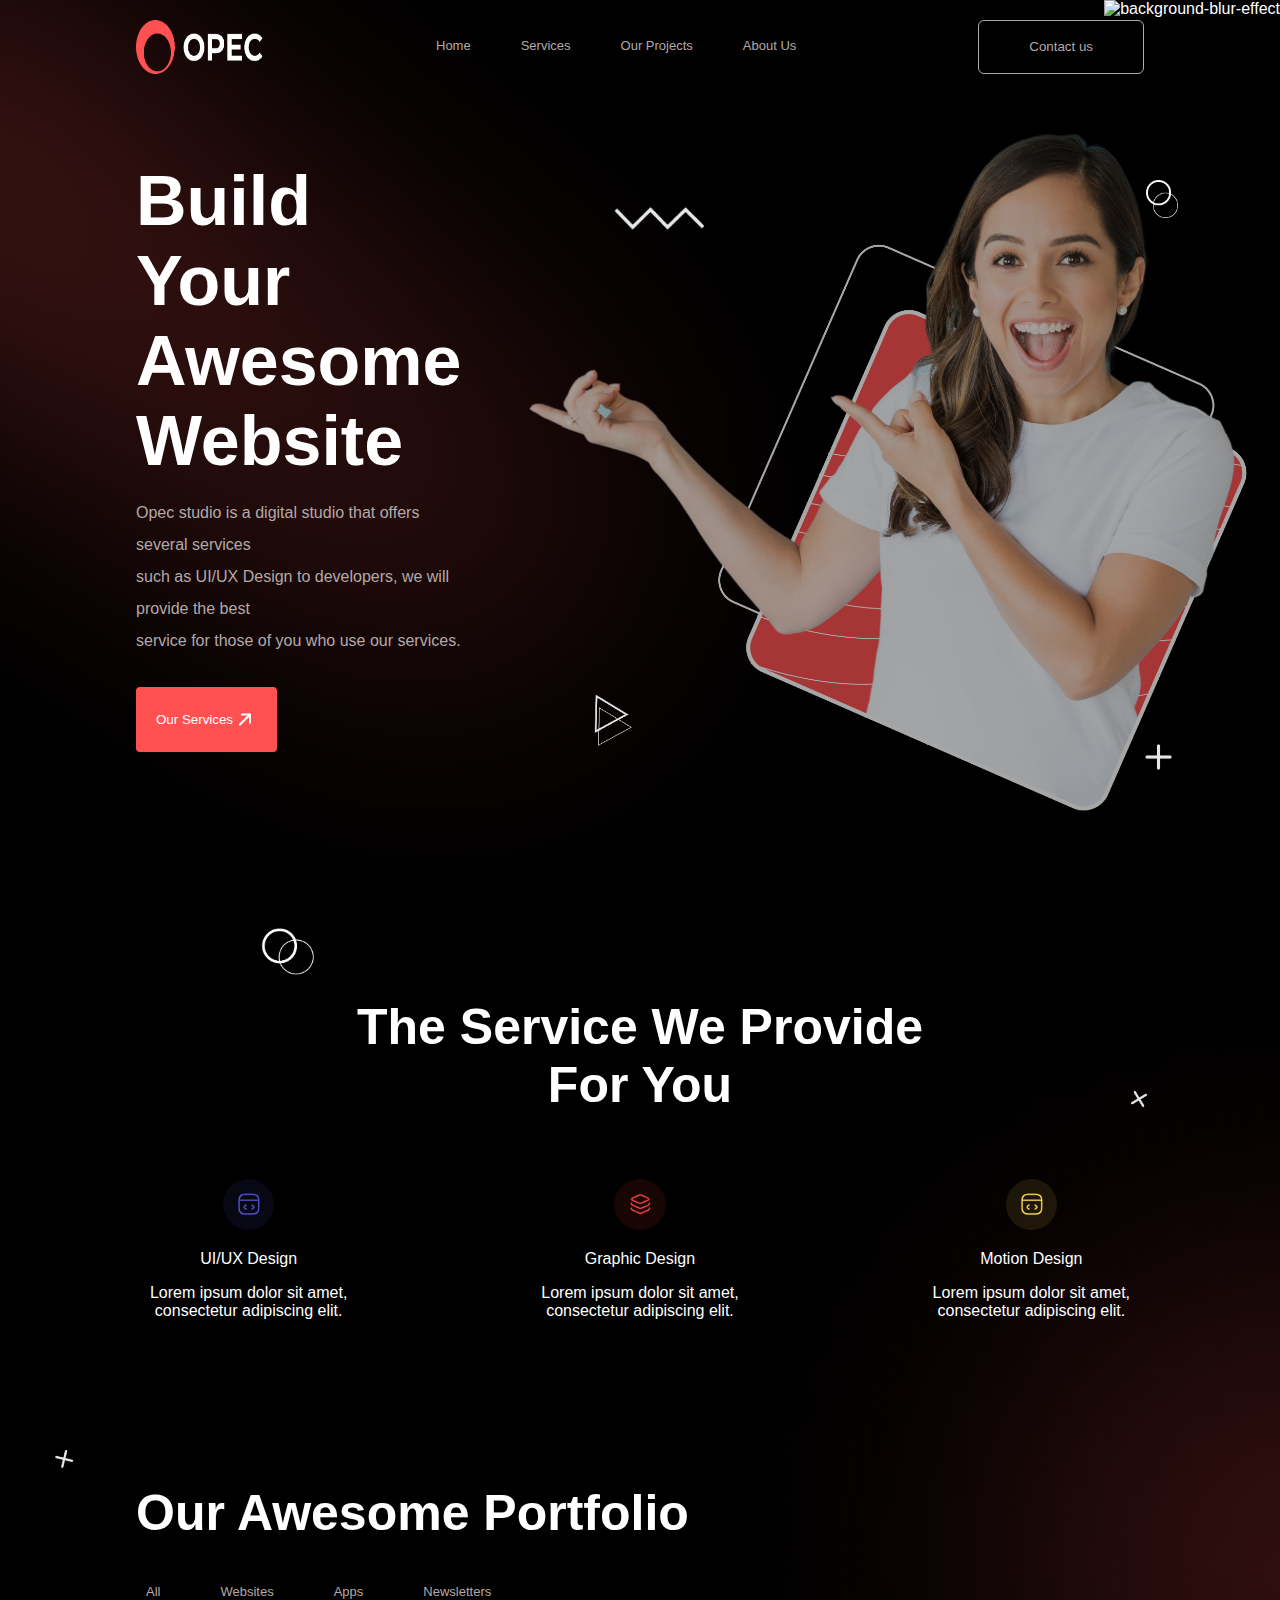
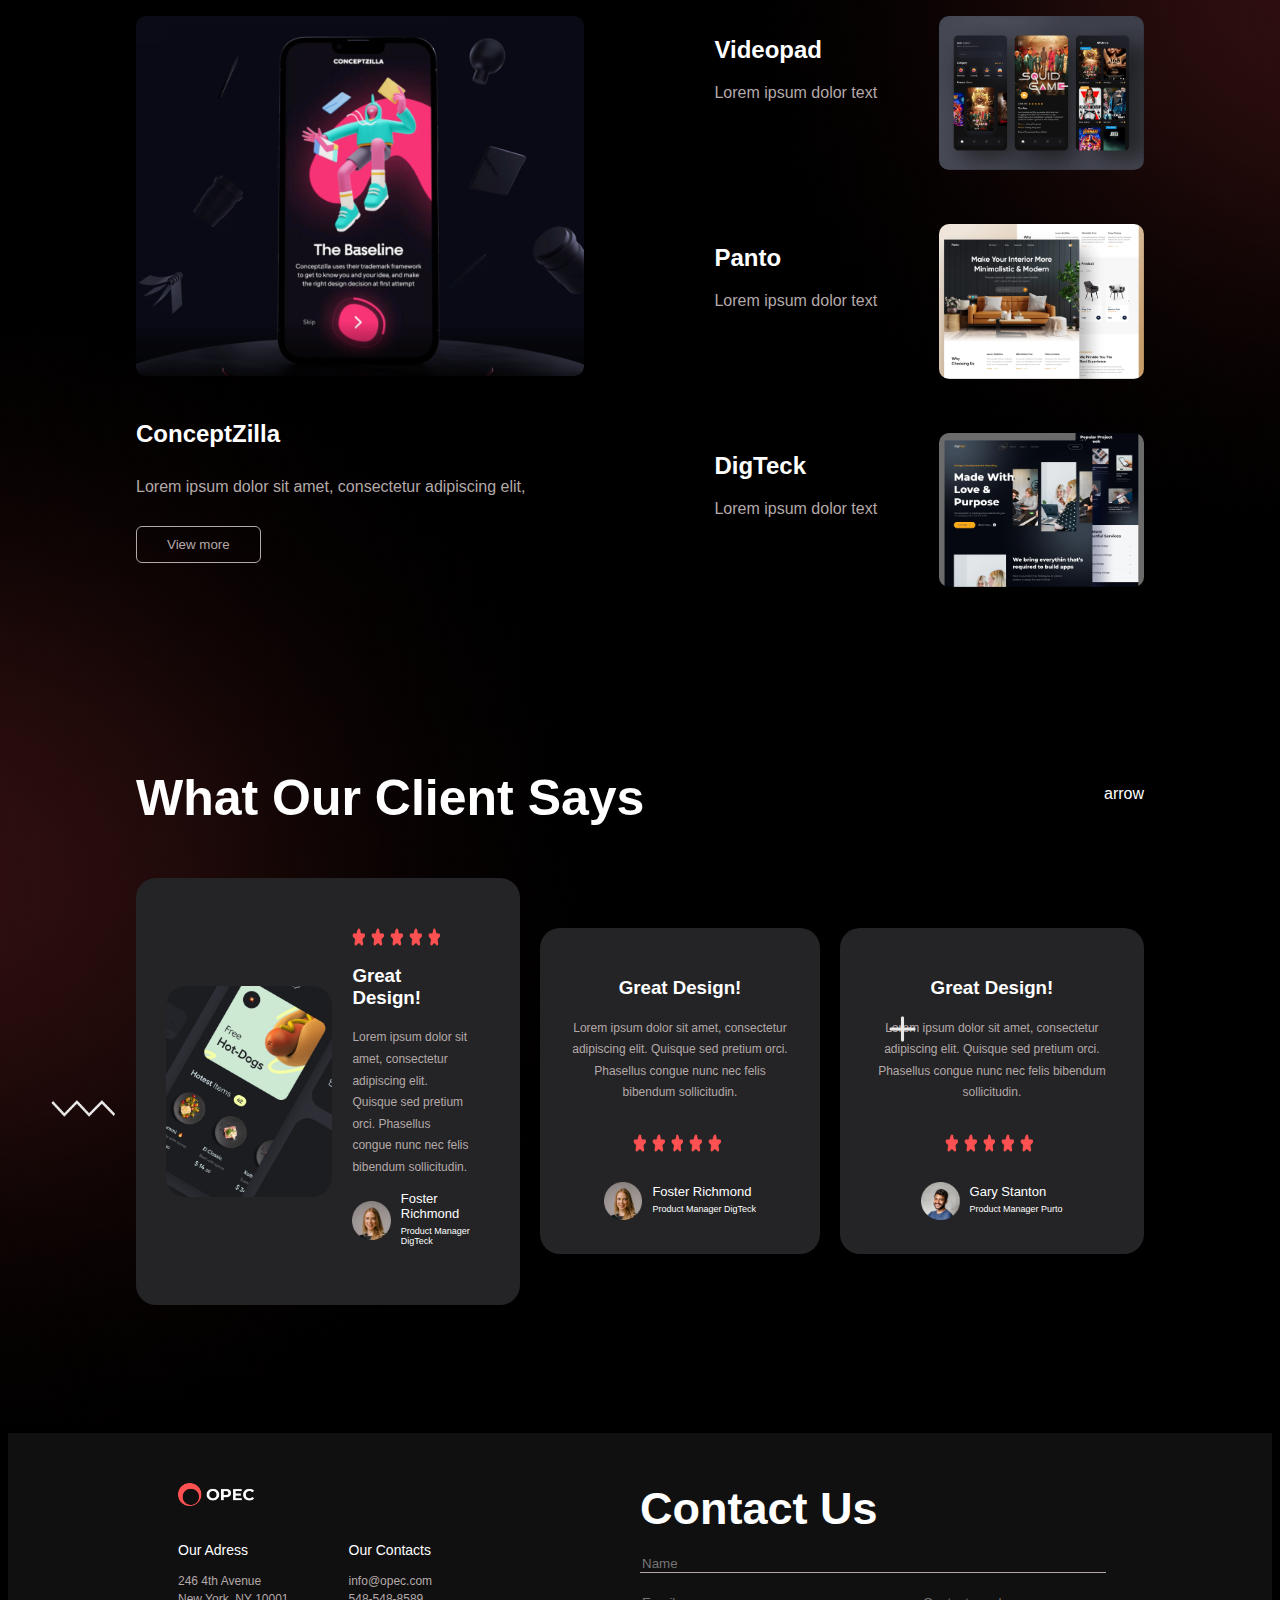
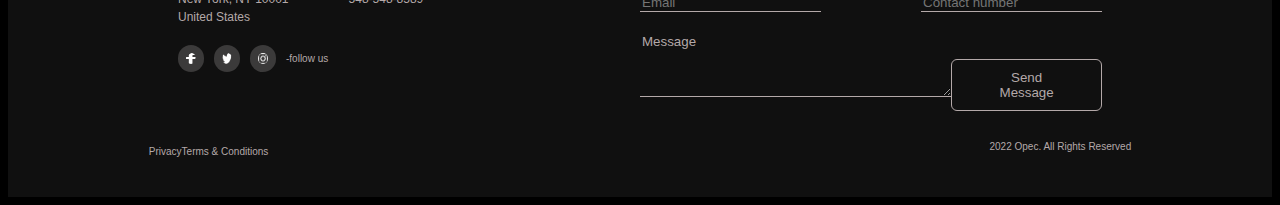
==== index.html @ 64df0c80 "Initial Commit" ====
<!DOCTYPE html>
<html lang="en">
  <head>
    <meta charset="UTF-8" />
    <meta name="viewport" content="width=device-width, initial-scale=1.0" />
    <title>Document</title>
    <link rel="stylesheet" href="./style.css" />
  </head>
  <body>
    <!-- nav-container -->
    <div
      style="
        display: flex;
        justify-content: space-between;
        margin: 20px 10vw 0px;
      "
    >
      <img class="nav-logo" src="./Assets/Logo (1).png" alt="company_logo" />
      <div>
        <nav>
          <ul class="nav-list-container">
            <li style="list-style: none">
              <a class="nav-item" href="">Home</a>
            </li>
            <li style="list-style: none">
              <a class="nav-item" href="">Services</a>
            </li>
            <li style="list-style: none">
              <a class="nav-item" href="">Our Projects</a>
            </li>
            <li style="list-style: none">
              <a class="nav-item" href="">About Us</a>
            </li>
          </ul>
        </nav>
      </div>
      <button class="contact-button">Contact us</button>
    </div>

    <!-- Section_1 -->
    <div
      style="
        display: flex;
        align-items: center;
        justify-content: space-between;
        margin: 20px 10vw 10vw;
      "
    >
      <div>
        <h1 class="section-1-head">
          Build Your <br />Awesome <br />
          Website
        </h1>
        <p
          style="
            line-height: 2;
            color: #b4a9a9;
            background-color: transparent;
            margin-bottom: 30px;
          "
        >
          Opec studio is a digital studio that offers several services
          <br />such as UI/UX Design to developers, we will provide the best
          <br />service for those of you who use our services.
        </p>
        <button
          style="
            background-color: #ff5151;
            border: none;
            padding: 20px;
            border-radius: 4px;
            display: flex;
            justify-content: center;
            align-items: center;
          "
        >
          Our Services
          <img src="./Assets/arrow-right-up.png" alt="button_arrow" />
        </button>
      </div>

      <!-- added width 100% remove later if required -->
      <!-- background images and other small floating elements -->
      <img
        style="position: absolute; z-index: -1; top: 0; left: 0; width: 70%"
        src="./Assets/BG effetc 1.svg"
        alt="background-blur-effect"
      />
      <img
        style="position: absolute; z-index: -2; top: 0; right: 0; height: 150vh"
        src="./Assets/BG effect 2.png"
        alt="background-blur-effect"
      />
      <img
        class="back-Elements element-1"
        src="./Assets/Bg graphics 1.png"
        alt="background-element"
      />
      <img
        class="back-Elements element-2"
        src="./Assets/Bg graphics 2.png"
        alt="background-element"
      />
      <img
        class="back-Elements element-3"
        src="./Assets/Bg graphics 3.png"
        alt="background-element"
      />
      <img
        class="back-Elements element-4"
        src="./Assets/Bg graphics 4.png"
        alt="background-element"
      />
      <img
        class="back-Elements element-5"
        src="./Assets/Bg graphics 5.png"
        alt="background-element"
      />
      <img
        class="back-Elements element-6"
        src="./Assets/Bg graphics 6.png"
        alt="background-element"
      />
      <img
        class="back-Elements element-7"
        src="./Assets/Bg graphics 6.png"
        alt="background-element"
      />
      <div>
        <img
          class="girl-image"
          src="./Assets/Girl image.png"
          alt="girl_image"
        />
      </div>
    </div>

    <!-- section-2 -->
    <div style="margin-top: 20vh">
      <div style="text-align: center">
        <h1 class="section-2-head">
          The Service We Provide <br />
          For You
        </h1>
      </div>
      <div style="margin: 5vh; display: flex; justify-content: space-around">
        <div style="text-align: center; padding: 20px" class="sec-container">
          <img
            class="design-icons"
            src="./Assets/Icon 1.png"
            alt="design-icon"
          />
          <p>UI/UX Design</p>
          <p>
            Lorem ipsum dolor sit amet, <br />
            consectetur adipiscing elit.
          </p>
        </div>
        <div style="text-align: center; padding: 20px" class="sec-container">
          <img
            src="./Assets/Icon 2.png"
            alt="design-icon"
            class="design-icons"
          />
          <p>Graphic Design</p>
          <p>
            Lorem ipsum dolor sit amet, <br />
            consectetur adipiscing elit.
          </p>
        </div>
        <div style="text-align: center; padding: 20px" class="sec-container">
          <img
            src="./Assets/Icon 3.png"
            alt="design-icon"
            class="design-icons"
          />
          <p>Motion Design</p>
          <p>
            Lorem ipsum dolor sit amet, <br />
            consectetur adipiscing elit.
          </p>
        </div>
      </div>
    </div>

    <!-- section-3 -->
    <!-- nav section -->
    <div style="margin: 10vw">
      <img
        style="position: absolute; z-index: -1; top: 100%; right: 0; width: 50%"
        src="./Assets/BG effect 3.png"
        alt="background_blur_effect"
      />
      <div style="text-align: left; position: relative">
        <h1 class="section-2-head">Our Awesome Portfolio</h1>
        <div>
          <nav>
            <ul class="sec-3-nav-container">
              <li style="list-style: none">
                <a class="sec-3-nav-item" href="#">All</a>
              </li>
              <li style="list-style: none">
                <a class="sec-3-nav-item" href="#">Websites</a>
              </li>
              <li style="list-style: none">
                <a class="sec-3-nav-item" href="#">Apps</a>
              </li>
              <li style="list-style: none">
                <a class="sec-3-nav-item" href="#">Newsletters</a>
              </li>
            </ul>
          </nav>
        </div>
      </div>

      <!-- scroll section -->
      <div class="scroll-container">
        <div class="content-main">
          <img
            class="main-image"
            src="./Assets/Portfolio image 1.png"
            alt="Portfolio_image"
          />
          <!-- <div class="main-content"> -->
          <h2 style="margin-top: 40px">ConceptZilla</h2>
          <p style="color: #b4a9a9; margin: 30px 0px">
            Lorem ipsum dolor sit amet, consectetur adipiscing elit,
          </p>
          <button class="viewmore-button">View more</button>
          <!-- </div> -->
        </div>
        <div class="side-content">
          <div class="side-item">
            <div>
              <h2>Videopad</h2>
              <p style="color: #b4a9a9">Lorem ipsum dolor text</p>
            </div>
            <div>
              <img
                class="side-image"
                src="./Assets/Portfolio image 2.png"
                alt="Portfolio_image"
              />
            </div>
          </div>
          <div class="side-item">
            <div>
              <h2>Panto</h2>
              <p style="color: #b4a9a9">Lorem ipsum dolor text</p>
            </div>
            <div>
              <img
                class="side-image"
                src="./Assets/Portfolio image 3.png"
                alt="Portfolio_image"
              />
            </div>
          </div>
          <div class="side-item">
            <div>
              <h2>DigTeck</h2>
              <p style="color: #b4a9a9">Lorem ipsum dolor text</p>
            </div>
            <div>
              <img
                class="side-image"
                src="./Assets/Portfolio image 4.png"
                alt="Portfolio_image"
              />
            </div>
          </div>
        </div>
        <img
          class="back-Elements element-portfolio-1"
          src="./Assets/Bg graphics 4.png"
          alt="background-element"
        />
        <img
          class="back-Elements element-portfolio-2"
          src="./Assets/Bg graphics 1.png"
          alt="background-element"
        />
        <img
          style="
            position: absolute;
            z-index: -1;
            top: 200vh;
            left: -15%;
            width: 70%;
            height: 150vh;
          "
          src="./Assets/BG effect 4.png"
          alt="background-blur-effect"
        />
      </div>
    </div>

    <!-- section-4 -->
    <div style="margin: 10vw">
      <div
        style="
          display: flex;
          justify-content: space-between;
          margin-bottom: 4vw;
        "
      >
        <h1 class="section-2-head">What Our Client Says</h1>
        <div>
          <p>arrow</p>
          <!-- arrow scroll element -->
        </div>
      </div>

      <!-- review-container-1 -->
      <div style="display: flex; justify-content: center; align-items: center">
        <div
          style="display: flex; justify-content: center; align-items: center"
        >
          <div
            style="
              display: flex;
              justify-content: space-evenly;
              background-color: rgb(36 36 38);
              padding: 30px;
              border-radius: 20px;
            "
          >
            <div
              style="
                display: flex;
                align-items: center;
                justify-content: center;
              "
            >
              <img
                style="width: 13vw; border-radius: 20px"
                src="./Assets/Testimonial image.png"
                alt="testimonial image"
              />
            </div>
            <div style="margin: 20px">
              <div style="display: flex; justify-content: flex-start">
                <img
                  class="star-image"
                  src="./Assets/Star.png"
                  alt="rating_star"
                />
                <img
                  class="star-image"
                  src="./Assets/Star.png"
                  alt="rating_star"
                />
                <img
                  class="star-image"
                  src="./Assets/Star.png"
                  alt="rating_star"
                />
                <img
                  class="star-image"
                  src="./Assets/Star.png"
                  alt="rating_star"
                />
                <img
                  class="star-image"
                  src="./Assets/Star.png"
                  alt="rating_star"
                />
              </div>
              <h3>Great Design!</h3>
              <p class="review-text">
                Lorem ipsum dolor sit amet, consectetur adipiscing elit. Quisque
                sed pretium orci. Phasellus congue nunc nec felis bibendum
                sollicitudin.
              </p>
              <div
                style="
                  display: flex;
                  justify-content: center;
                  align-items: center;
                "
              >
                <div>
                  <img
                    class="review-image"
                    src="./Assets/Profile 2.png"
                    alt=""
                  />
                </div>
                <div class="reviewer-detail-container">
                  <p class="reviewer-name">Foster Richmond</p>
                  <p class="reviewer-designation">Product Manager DigTeck</p>
                </div>
              </div>
            </div>
          </div>
        </div>

        <!-- review container-2 -->
        <div
          style="display: flex; justify-content: center; align-items: center"
        >
          <div
            style="
              background-color: rgb(36 36 38);
              padding: 30px;
              border-radius: 20px;
              margin: 0px 20px 0px;
              text-align: center;
            "
          >
            <h3>Great Design!</h3>
            <p class="review-text">
              Lorem ipsum dolor sit amet, consectetur adipiscing elit. Quisque
              sed pretium orci. Phasellus congue nunc nec felis bibendum
              sollicitudin.
            </p>
            <div style="display: flex; justify-content: center; margin: 30px">
              <img
                class="star-image"
                src="./Assets/Star.png"
                alt="rating_star"
              />
              <img
                class="star-image"
                src="./Assets/Star.png"
                alt="rating_star"
              />
              <img
                class="star-image"
                src="./Assets/Star.png"
                alt="rating_star"
              />
              <img
                class="star-image"
                src="./Assets/Star.png"
                alt="rating_star"
              />
              <img
                class="star-image"
                src="./Assets/Star.png"
                alt="rating_star"
              />
            </div>
            <div
              style="
                display: flex;
                justify-content: center;
                align-items: center;
              "
            >
              <div>
                <img class="review-image" src="./Assets/Profile 2.png" alt="" />
              </div>
              <div class="reviewer-detail-container">
                <p class="reviewer-name">Foster Richmond</p>
                <p class="reviewer-designation">Product Manager DigTeck</p>
              </div>
            </div>
          </div>
        </div>

        <!-- review container-3 -->
        <div
          style="display: flex; justify-content: center; align-items: center"
        >
          <div
            style="
              background-color: rgb(36 36 38);
              padding: 30px;
              border-radius: 20px;
              text-align: center;
            "
          >
            <h3>Great Design!</h3>
            <p class="review-text">
              Lorem ipsum dolor sit amet, consectetur adipiscing elit. Quisque
              sed pretium orci. Phasellus congue nunc nec felis bibendum
              sollicitudin.
            </p>
            <div style="display: flex; justify-content: center; margin: 30px">
              <img
                class="star-image"
                src="./Assets/Star.png"
                alt="rating_star"
              />
              <img
                class="star-image"
                src="./Assets/Star.png"
                alt="rating_star"
              />
              <img
                class="star-image"
                src="./Assets/Star.png"
                alt="rating_star"
              />
              <img
                class="star-image"
                src="./Assets/Star.png"
                alt="rating_star"
              />
              <img
                class="star-image"
                src="./Assets/Star.png"
                alt="rating_star"
              />
            </div>
            <div
              style="
                display: flex;
                justify-content: center;
                align-items: center;
              "
            >
              <div>
                <img class="review-image" src="./Assets/Profile 3.png" alt="" />
              </div>
              <div class="reviewer-detail-container">
                <p class="reviewer-name">Gary Stanton</p>
                <p class="reviewer-designation">Product Manager Purto</p>
              </div>
            </div>
          </div>
        </div>
      </div>
    </div>

    <!-- section-5 -->
    <div>
      <div
        style="
          background-color: #101010;
          display: flex;
          justify-content: space-between;
          padding: 50px 170px 30px;
        "
      >
        <div>
          <img
            style="width: 6vw"
            src="./Assets/Logo (1).png"
            alt="company_logo"
          />
          <div
            style="
              display: flex;
              justify-content: space-between;
              margin: 18px 0px 5px;
            "
          >
            <div>
              <p class="footer-head">Our Adress</p>
              <p class="footer-content">
                246 4th Avenue <br />
                New York, NY 10001 <br />
                United States
              </p>
            </div>
            <div style="margin-left: 60px">
              <p class="footer-head">Our Contacts</p>
              <p class="footer-content">
                info@opec.com <br />
                548-548-8589
              </p>
            </div>
          </div>
          <div
            style="
              display: flex;
              justify-content: flex-start;
              align-items: center;
            "
          >
            <img
              class="page-icons"
              style="margin-right: 10px"
              src="./Assets/facebook.png"
              alt="facebook_logo"
            />
            <img
              class="page-icons"
              style="margin-right: 10px"
              src="./Assets/Twitter.png"
              alt="twitter_logo"
            />
            <img
              class="page-icons"
              style="margin-right: 10px"
              src="./Assets/Instagram.png"
              alt="instagram_logo"
            />
            <div>
              <p class="footer-small-text">-follow us</p>
            </div>
          </div>
        </div>
        <div style="width: 50%">
          <h2 style="font-size: 45px; margin: 0">Contact Us</h2>
          <form action="">
            <input
              class="input-items"
              style="width: 100%; margin: 20px 0 0"
              for="Name"
              type="text"
              placeholder="Name"
            />
            <div
              style="
                display: flex;
                justify-content: space-between;
                margin: 20px 0 0;
              "
            >
              <div>
                <input
                  class="input-items"
                  type="text"
                  for="Email"
                  placeholder="Email"
                />
              </div>
              <div>
                <input
                  class="input-items"
                  type="number"
                  for="number"
                  placeholder="Contact number"
                />
              </div>
            </div>
            <div
              style="
                display: flex;
                justify-content: space-between;
                align-items: baseline;
              "
            >
              <div>
                <textarea
                  style="margin: 20px 0 0; width: 24vw"
                  class="input-items"
                  name="Message"
                  rows="4"
                  id=""
                >
Message</textarea
                >
              </div>
              <div><button class="viewmore-button">Send Message</button></div>
            </div>
          </form>
        </div>
      </div>
      <div>
        <footer style="background-color: #101010; padding: 0px 11vw 3vw">
          <div style="display: flex; justify-content: space-between">
            <div style="display: flex; justify-content: space-between">
              <div>
                <a
                  style="text-decoration: none"
                  class="footer-small-text"
                  href="#"
                  >Privacy</a
                >
              </div>
              <div>
                <a
                  style="text-decoration: none"
                  class="footer-small-text"
                  href="#"
                  >Terms & Conditions</a
                >
              </div>
            </div>
            <div class="footer-small-text">2022 Opec. All Rights Reserved</div>
          </div>
        </footer>
      </div>
    </div>

    <script src="./script.js"></script>
  </body>
</html>
---- style.css ----
* {
  color: white;
  font-family: sans-serif;
}
body {
  background-color: black;
}

.nav-logo {
  width: 10vw;
  height: 6vh;
}

.nav-list-container {
  display: flex;
  justify-content: space-evenly;
}

.sec-3-nav-container {
  display: flex;
  justify-content: flex-start;
  padding-left: 0;
  margin-top: 40px;
}

.nav-item {
  text-decoration: none;
  list-style: none;
  color: #b4a9a9;
  font-size: 13px;
  margin-right: 50px;
}

.nav-item:hover {
  color: #ff5151;
}

.sec-3-nav-item {
  text-decoration: none;
  list-style: none;
  color: #b4a9a9;
  font-size: 13px;
  margin-right: 40px;
  padding: 5px 10px 5px;
}

.sec-3-nav-item:hover {
  background-color: #ff5151;
  height: 150px;
  padding: 5px 10px 5px;
  border-radius: 4px;
}

.contact-button {
  background-color: black;
  color: #b4a9a9;
  padding-left: 50px;
  padding-right: 50px;
  padding-top: 0;
  border: 1px solid #b4a9a9;
  border-radius: 6px;
}

.viewmore-button {
  background-color: transparent;
  color: #b4a9a9;
  padding: 10px 30px;
  border: 1px solid #b4a9a9;
  border-radius: 6px;
}

.section-1-head {
  font-size: 70px;
  background-color: transparent;
  margin: 0;
}

.girl-image {
  height: 80vh;
  filter: brightness(65%);
}

.back-Elements {
  position: absolute;
  z-index: 0;
}

.element-1 {
  top: 23vh;
  right: 45%;
  width: 7vw;
}

.element-2 {
  top: 20vh;
  right: 8%;
  width: 2.5vw;
}

.element-3 {
  top: 76vh;
  right: 50%;
  width: 5vw;
}

.element-4 {
  top: 82vh;
  right: 8%;
  width: 3vw;
}

.element-5 {
  top: 102vh;
  left: 20%;
  width: 5vw;
}
.element-6 {
  top: 120vh;
  right: 9.5%;
  width: 3vw;
}

.element-7 {
  top: 160vh;
  left: 3.5%;
  width: 3vw;
  rotate: 45deg;
}

.section-2-head {
  font-size: 50px;
  background-color: transparent;
  margin: 0;
}

.design-icons {
  width: 4vw;
}
.sec-container {
  border: none;
}

.sec-container:hover {
  border: 1px solid #3b3a3a;
  border-radius: 25px;
}

.scroll-container {
  display: grid;
  grid-template-columns: 1.3fr 1fr;
  /* grid-template-columns: 0.5fr 0.8fr; */
  gap: 20px;
  /* padding: 20px; */
}

/* .content-main {
  display: flex;
  padding: 20px;
  border-radius: 10px;
} */

.main-image {
  width: 35vw;
  margin-right: 20px;
  border-radius: 10px;
}

.side-item {
  display: flex;
  justify-content: space-between;
  margin-bottom: 50px;
}

.side-image {
  width: 16vw;
  border-radius: 10px;
}

.element-portfolio-1 {
  top: 290vh;
  right: 28%;
  width: 3vw;
}

.element-portfolio-2 {
  top: 300vh;
  left: 4%;
  width: 5vw;
}

.input-items {
  background-color: #101010;
  color: #b4a9a9;
  border: none;
  border-bottom: 1px solid #b4a9a9;
}

.star-image {
  width: 1vw;
  height: 2vh;
  margin-right: 6px;
}
.review-text {
  color: #b4a9a9;
  font-size: 12px;
  line-height: 1.8;
}

.reviewer-detail-container {
  margin-left: 10px;
  text-align: left;
}
.review-image {
  width: 3vw;
}

.reviewer-name {
  font-size: 13px;
  margin: 0;
}

.reviewer-designation {
  font-size: 9px;
  margin-top: 5px;
}

.page-icons {
  width: 10px;
  height: 1.3vh;
  background-color: #3b3a3a;
  padding: 8px;
  border-radius: 30px;
}

.footer-head {
  font-size: 14px;
}
.footer-content {
  font-size: 12px;
  color: #b4a9a9;
  line-height: 1.5;
}
.footer-small-text {
  font-size: 10px;
  color: #b4a9a9;
}
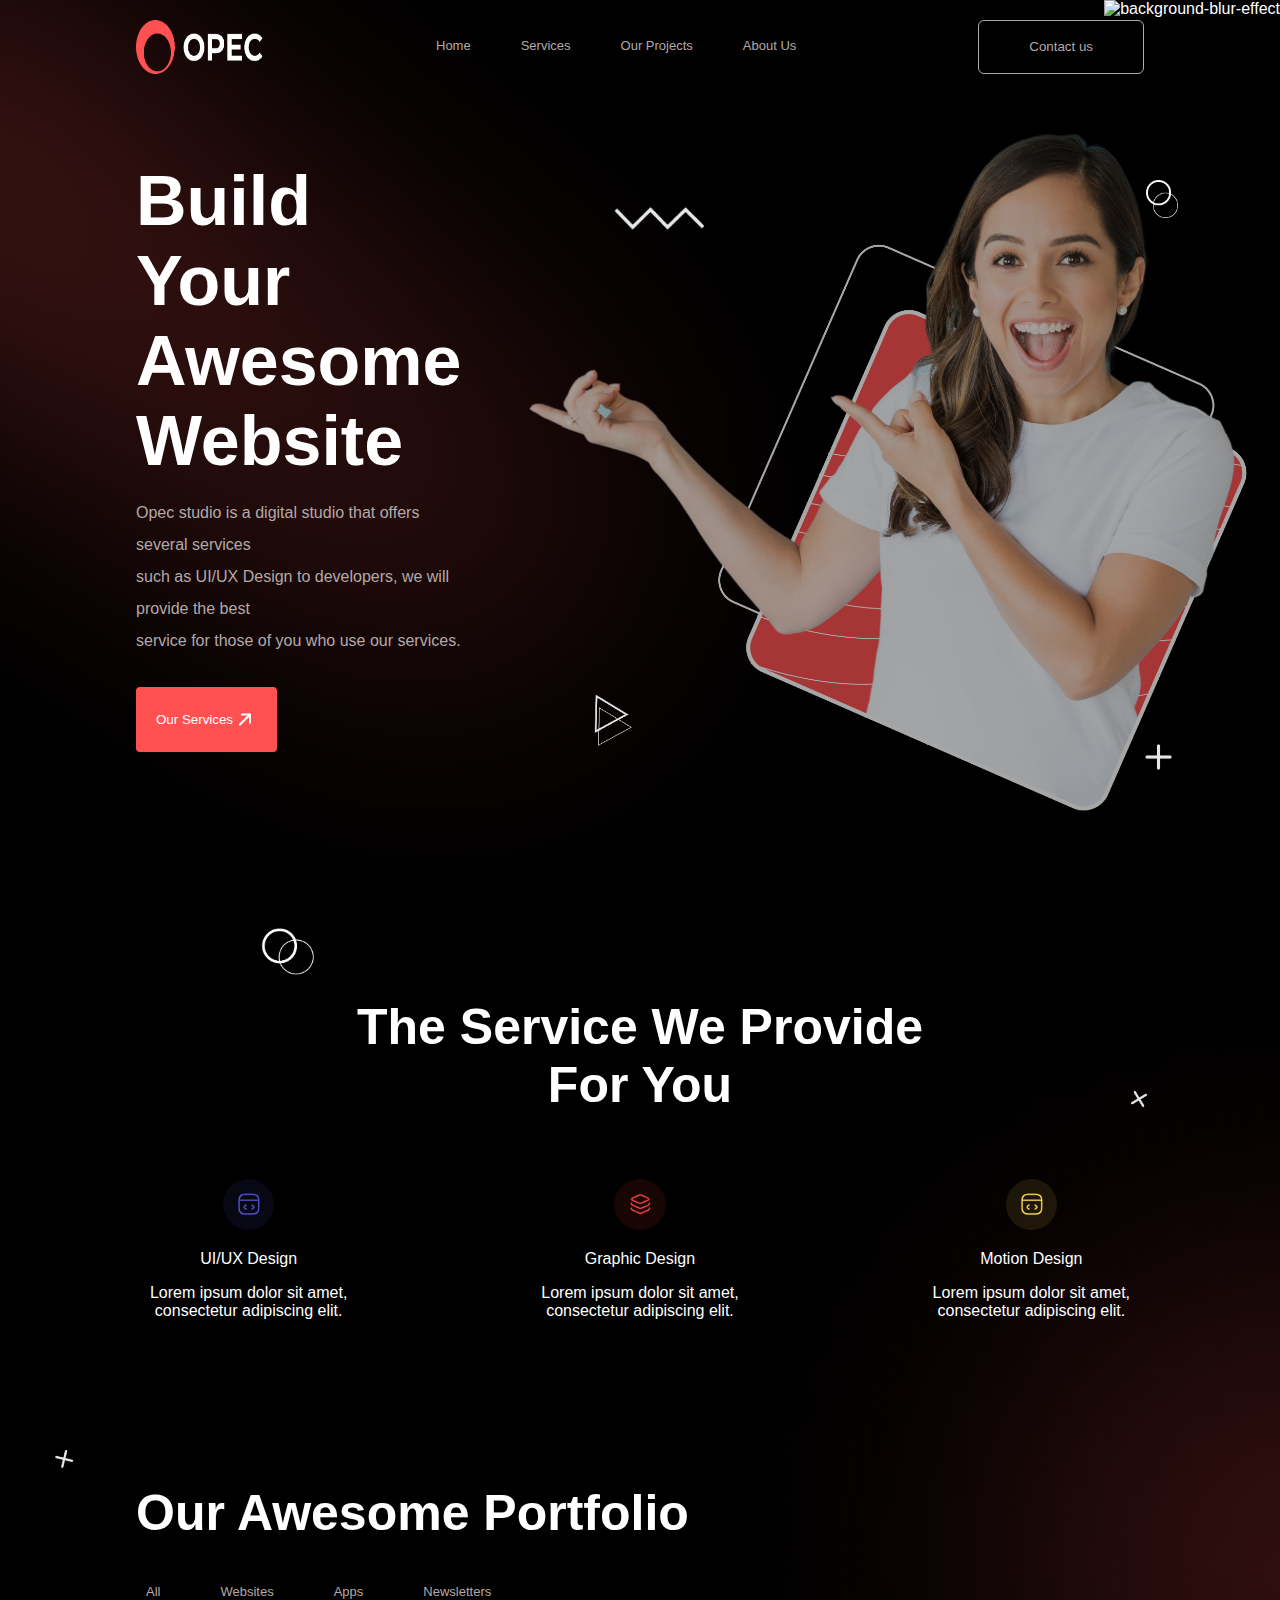
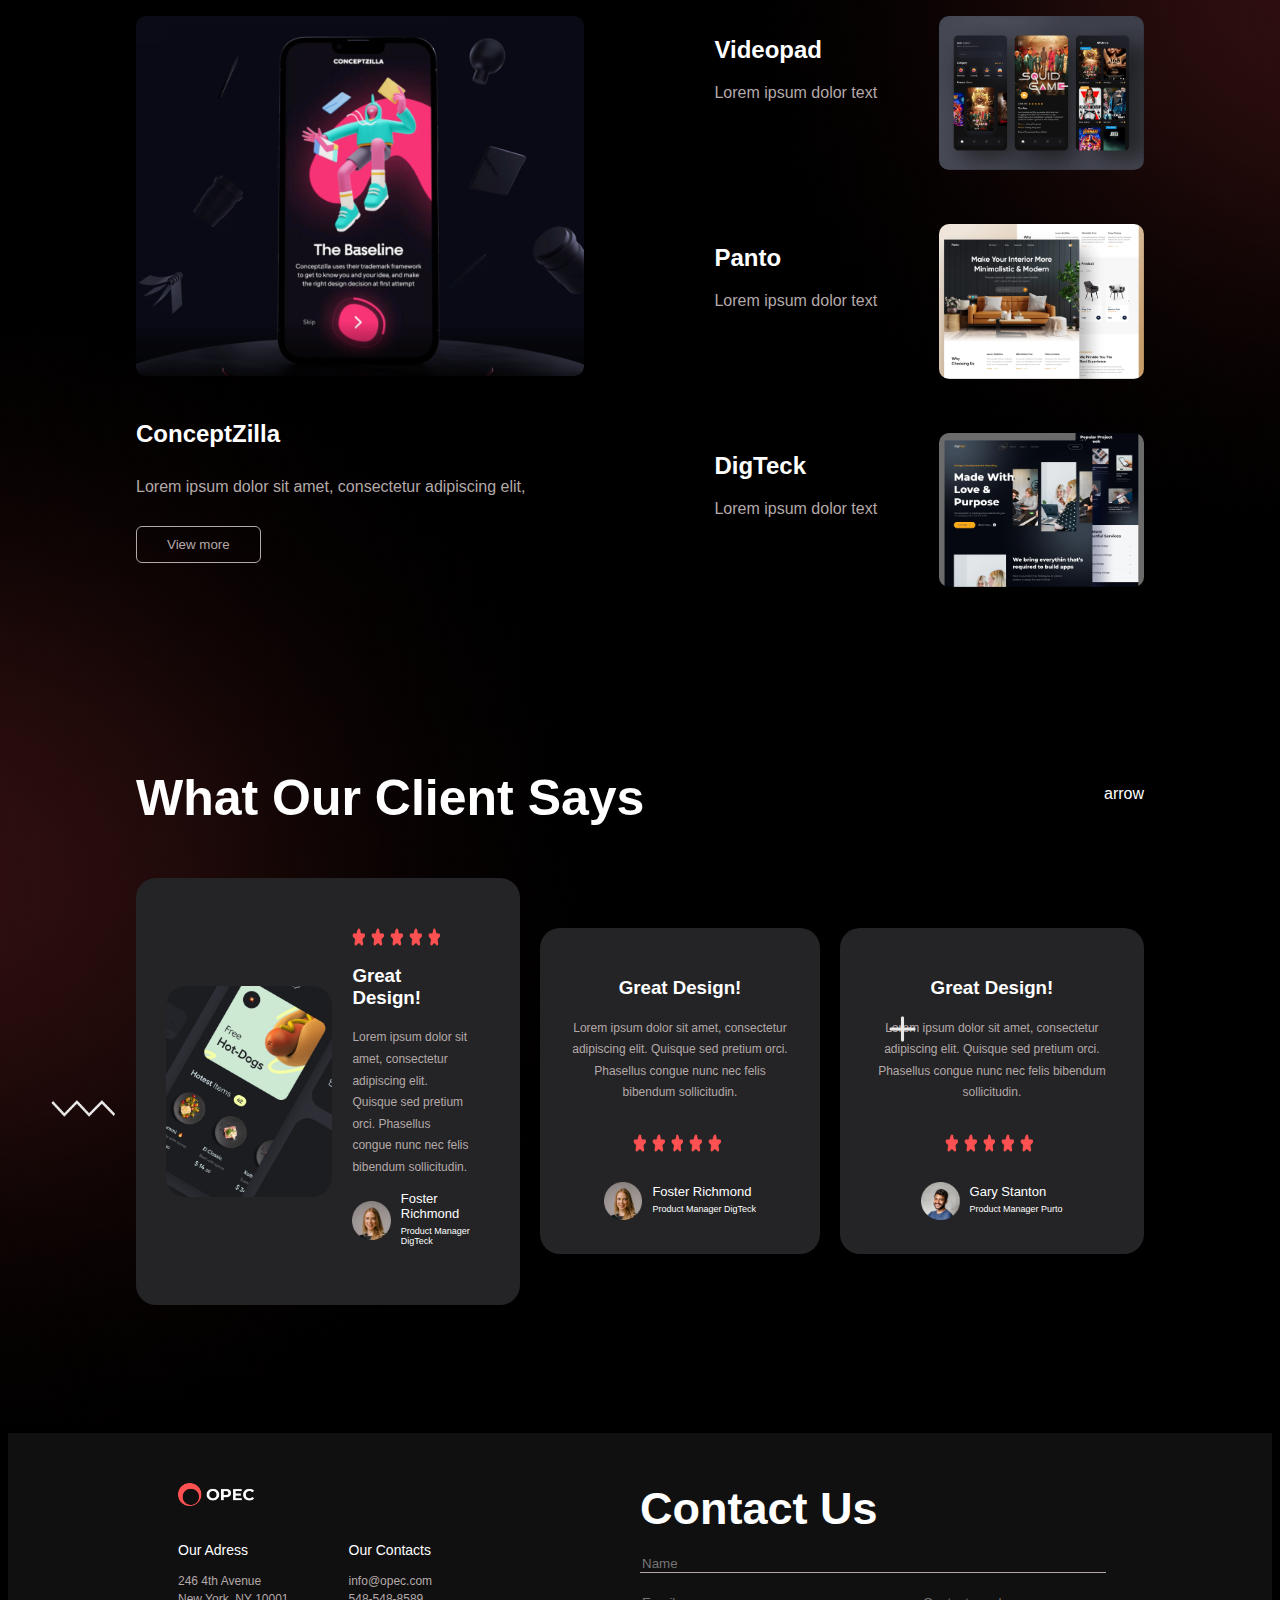
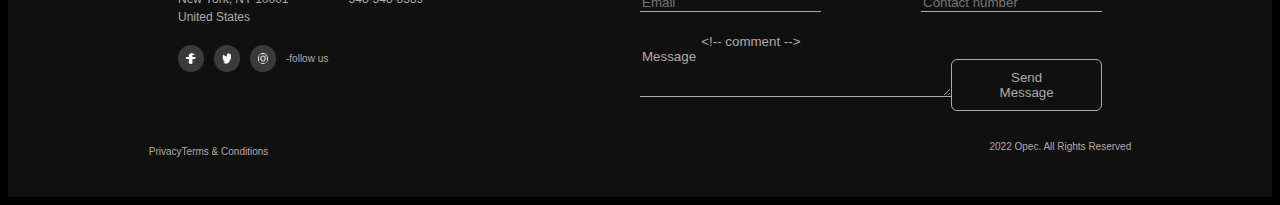
==== commit ad6e6dc0: "changes" ====
--- a/index.html
+++ b/index.html
@@ -642,6 +642,7 @@
                   rows="4"
                   id=""
                 >
+                <!-- comment -->
 Message</textarea
                 >
               </div>
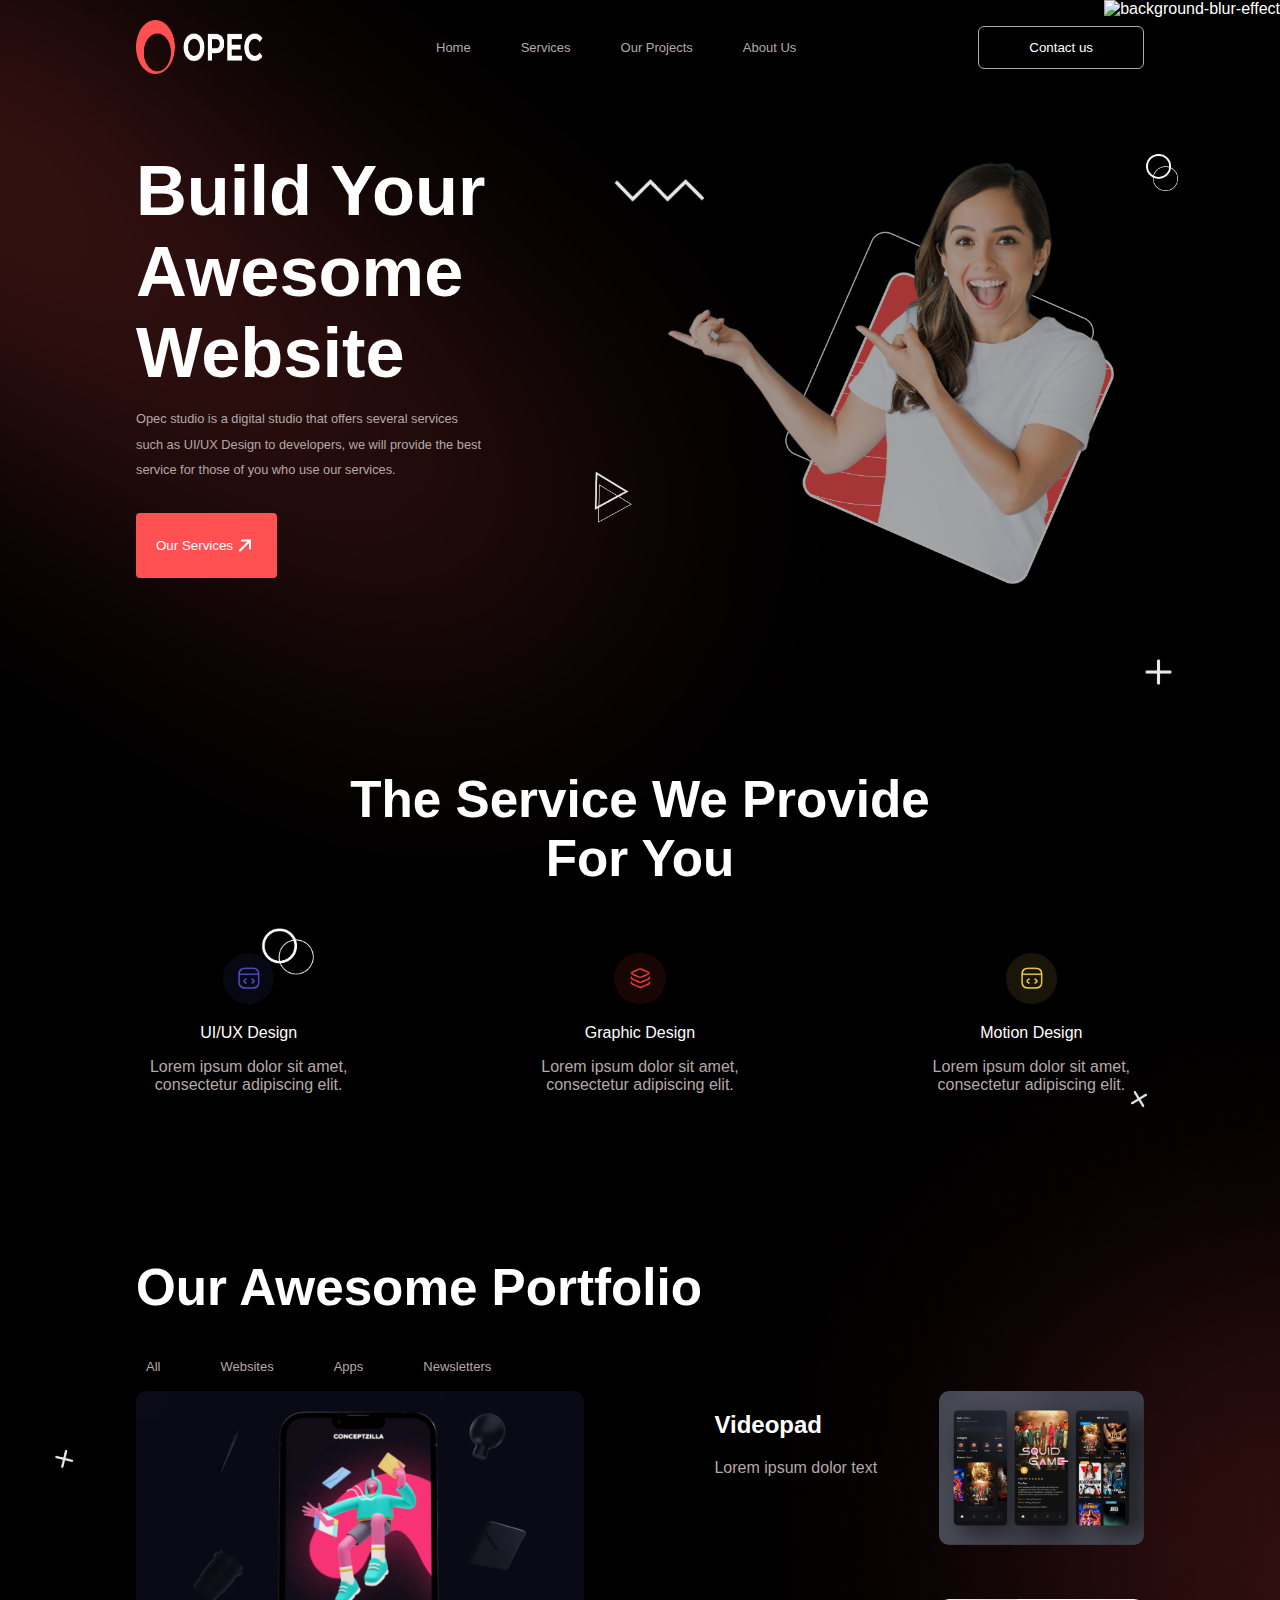
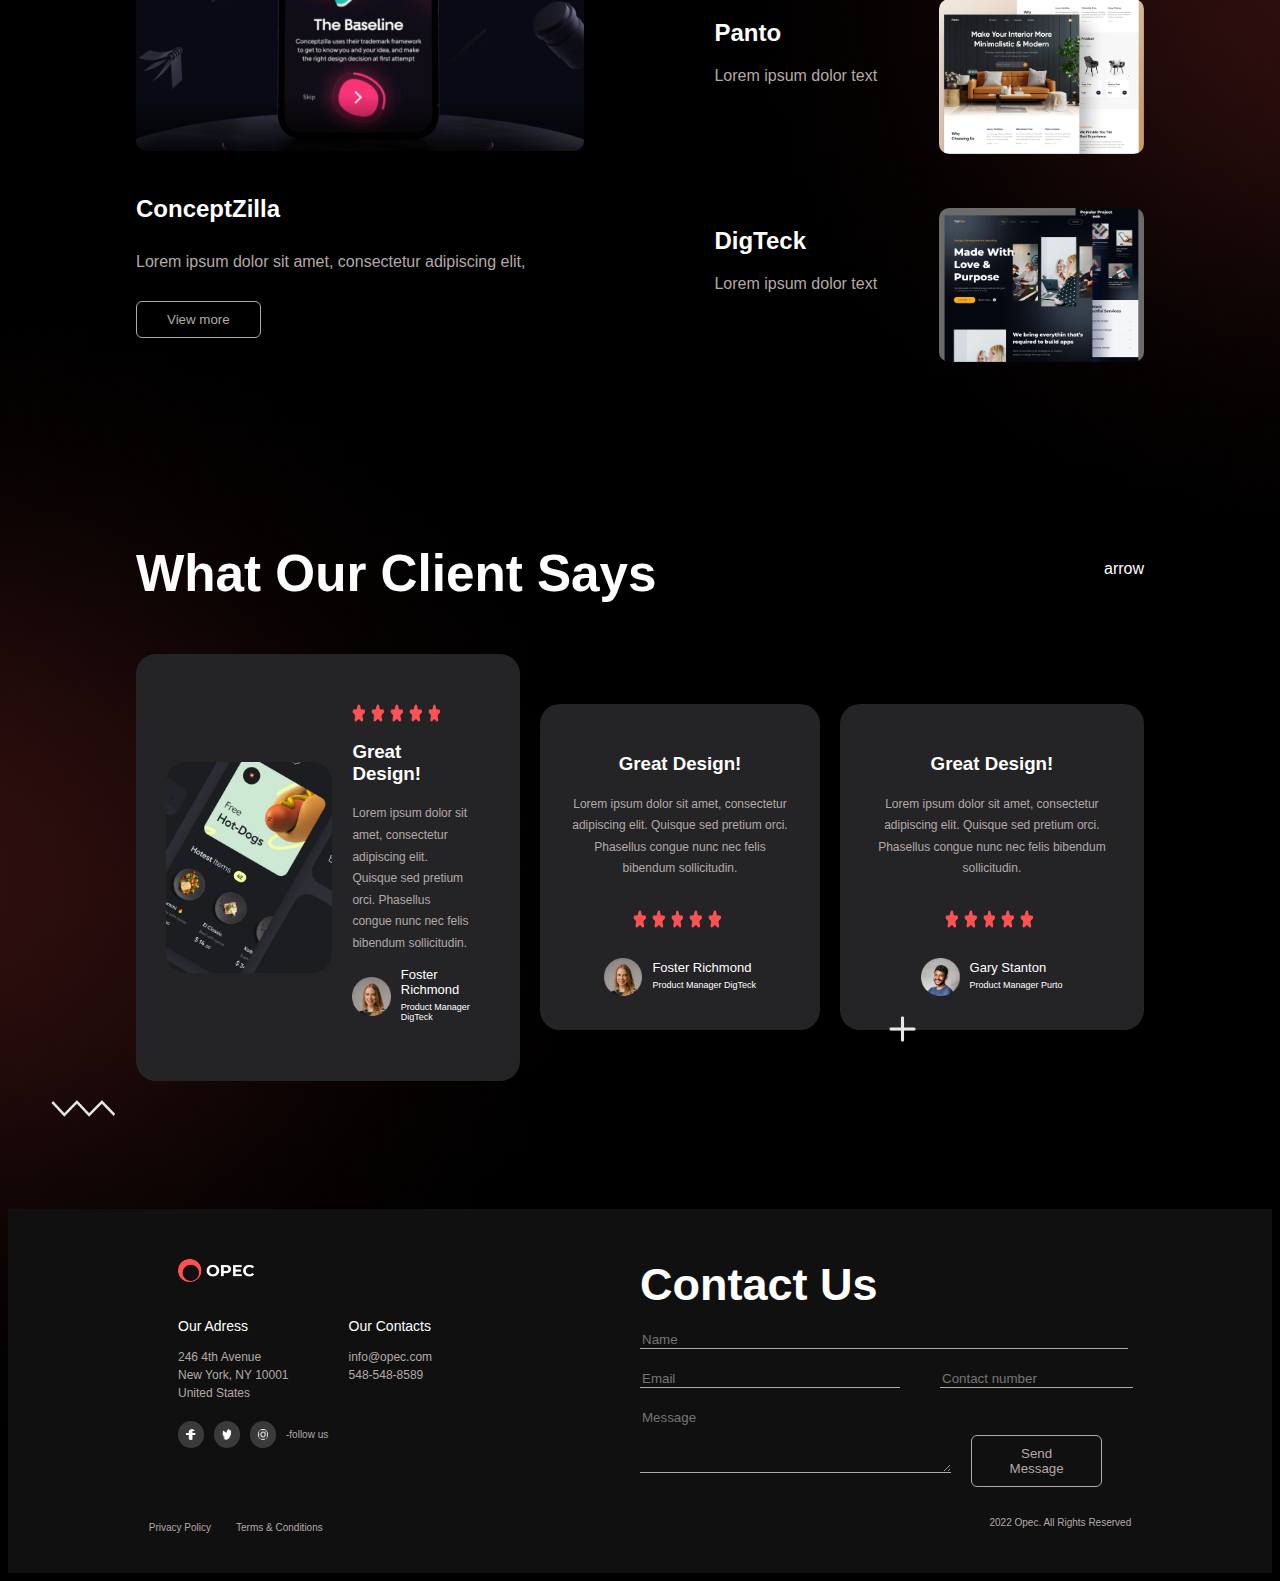
==== commit 47fef31c: "responsiveness changes" ====
--- a/index.html
+++ b/index.html
@@ -8,13 +8,7 @@
   </head>
   <body>
     <!-- nav-container -->
-    <div
-      style="
-        display: flex;
-        justify-content: space-between;
-        margin: 20px 10vw 0px;
-      "
-    >
+    <div class="nav-class">
       <img class="nav-logo" src="./Assets/Logo (1).png" alt="company_logo" />
       <div>
         <nav>
@@ -23,42 +17,31 @@
               <a class="nav-item" href="">Home</a>
             </li>
             <li style="list-style: none">
-              <a class="nav-item" href="">Services</a>
+              <a class="nav-item" href="#services">Services</a>
             </li>
             <li style="list-style: none">
-              <a class="nav-item" href="">Our Projects</a>
+              <a class="nav-item" href="#our_projects">Our Projects</a>
             </li>
             <li style="list-style: none">
-              <a class="nav-item" href="">About Us</a>
+              <a class="nav-item" href="#about_us">About Us</a>
             </li>
           </ul>
         </nav>
       </div>
-      <button class="contact-button">Contact us</button>
+
+      <button class="contact-button">
+        <a style="text-decoration: none" href="#contact_us">Contact us</a>
+      </button>
     </div>
 
     <!-- Section_1 -->
-    <div
-      style="
-        display: flex;
-        align-items: center;
-        justify-content: space-between;
-        margin: 20px 10vw 10vw;
-      "
-    >
+    <div class="section-1-div-main">
       <div>
         <h1 class="section-1-head">
           Build Your <br />Awesome <br />
           Website
         </h1>
-        <p
-          style="
-            line-height: 2;
-            color: #b4a9a9;
-            background-color: transparent;
-            margin-bottom: 30px;
-          "
-        >
+        <p class="section-1-text">
           Opec studio is a digital studio that offers several services
           <br />such as UI/UX Design to developers, we will provide the best
           <br />service for those of you who use our services.
@@ -136,14 +119,14 @@
     </div>
 
     <!-- section-2 -->
-    <div style="margin-top: 20vh">
+    <div style="margin-top: 20vh" id="services">
       <div style="text-align: center">
         <h1 class="section-2-head">
           The Service We Provide <br />
           For You
         </h1>
       </div>
-      <div style="margin: 5vh; display: flex; justify-content: space-around">
+      <div class="sec-2-container">
         <div style="text-align: center; padding: 20px" class="sec-container">
           <img
             class="design-icons"
@@ -151,7 +134,7 @@
             alt="design-icon"
           />
           <p>UI/UX Design</p>
-          <p>
+          <p style="color: #b4a9a9">
             Lorem ipsum dolor sit amet, <br />
             consectetur adipiscing elit.
           </p>
@@ -163,7 +146,7 @@
             class="design-icons"
           />
           <p>Graphic Design</p>
-          <p>
+          <p style="color: #b4a9a9">
             Lorem ipsum dolor sit amet, <br />
             consectetur adipiscing elit.
           </p>
@@ -175,7 +158,7 @@
             class="design-icons"
           />
           <p>Motion Design</p>
-          <p>
+          <p style="color: #b4a9a9">
             Lorem ipsum dolor sit amet, <br />
             consectetur adipiscing elit.
           </p>
@@ -185,7 +168,7 @@
 
     <!-- section-3 -->
     <!-- nav section -->
-    <div style="margin: 10vw">
+    <div style="margin: 10vw" id="our_projects">
       <img
         style="position: absolute; z-index: -1; top: 100%; right: 0; width: 50%"
         src="./Assets/BG effect 3.png"
@@ -296,7 +279,7 @@
     </div>
 
     <!-- section-4 -->
-    <div style="margin: 10vw">
+    <div style="margin: 10vw" id="about_us">
       <div
         style="
           display: flex;
@@ -525,7 +508,7 @@
     </div>
 
     <!-- section-5 -->
-    <div>
+    <div id="contact_us">
       <div
         style="
           background-color: #101010;
@@ -598,7 +581,7 @@
           <form action="">
             <input
               class="input-items"
-              style="width: 100%; margin: 20px 0 0"
+              style="width: 37.8vw; margin: 20px 0 0"
               for="Name"
               type="text"
               placeholder="Name"
@@ -615,12 +598,14 @@
                   class="input-items"
                   type="text"
                   for="Email"
+                  style="width: 20vw; min-width: 20vw"
                   placeholder="Email"
                 />
               </div>
               <div>
                 <input
                   class="input-items"
+                  style="width: 14.8vw; margin-left: 40px"
                   type="number"
                   for="number"
                   placeholder="Contact number"
@@ -636,17 +621,19 @@
             >
               <div>
                 <textarea
-                  style="margin: 20px 0 0; width: 24vw"
+                  style="margin: 20px 0 0; width: 24vw; color: #b4a9a9"
                   class="input-items"
                   name="Message"
+                  placeholder="Message"
                   rows="4"
                   id=""
-                >
-                <!-- comment -->
-Message</textarea
-                >
-              </div>
-              <div><button class="viewmore-button">Send Message</button></div>
+                ></textarea>
+              </div>
+              <div>
+                <button class="viewmore-button" style="margin-left: 20px">
+                  Send Message
+                </button>
+              </div>
             </div>
           </form>
         </div>
@@ -657,10 +644,10 @@
             <div style="display: flex; justify-content: space-between">
               <div>
                 <a
-                  style="text-decoration: none"
+                  style="text-decoration: none; margin-right: 25px"
                   class="footer-small-text"
                   href="#"
-                  >Privacy</a
+                  >Privacy Policy</a
                 >
               </div>
               <div>
--- a/style.css
+++ b/style.css
@@ -5,7 +5,13 @@
 body {
   background-color: black;
 }
-
+.nav-class {
+  display: flex;
+  justify-content: space-between;
+  margin: 20px 10vw 0px;
+  align-items: center;
+  visibility: visible;
+}
 .nav-logo {
   width: 10vw;
   height: 6vh;
@@ -14,6 +20,19 @@
 .nav-list-container {
   display: flex;
   justify-content: space-evenly;
+}
+
+.section-1-div-main {
+  display: flex;
+  align-items: center;
+  justify-content: space-between;
+  /* margin: 20px 10vw 10vw; */
+  margin: 5vw 10vw;
+}
+.sec-2-container {
+  margin: 5vh;
+  display: flex;
+  justify-content: space-around;
 }
 
 .sec-3-nav-container {
@@ -56,7 +75,8 @@
   color: #b4a9a9;
   padding-left: 50px;
   padding-right: 50px;
-  padding-top: 0;
+  padding-top: 13px;
+  padding-bottom: 13px;
   border: 1px solid #b4a9a9;
   border-radius: 6px;
 }
@@ -70,13 +90,22 @@
 }
 
 .section-1-head {
-  font-size: 70px;
+  font-size: 5.5vw;
+  /* font-size: 70px; */
   background-color: transparent;
   margin: 0;
 }
 
+.section-1-text {
+  font-size: 1vw;
+  line-height: 2;
+  color: #b4a9a9;
+  background-color: transparent;
+  margin-bottom: 30px;
+}
+
 .girl-image {
-  height: 80vh;
+  height: 35vw;
   filter: brightness(65%);
 }
 
@@ -86,25 +115,25 @@
 }
 
 .element-1 {
-  top: 23vh;
+  top: 14vw;
   right: 45%;
   width: 7vw;
 }
 
 .element-2 {
-  top: 20vh;
+  top: 12vw;
   right: 8%;
   width: 2.5vw;
 }
 
 .element-3 {
-  top: 76vh;
+  top: 36vw;
   right: 50%;
   width: 5vw;
 }
 
 .element-4 {
-  top: 82vh;
+  top: 51vw;
   right: 8%;
   width: 3vw;
 }
@@ -128,7 +157,7 @@
 }
 
 .section-2-head {
-  font-size: 50px;
+  font-size: 4vw;
   background-color: transparent;
   margin: 0;
 }
@@ -182,6 +211,10 @@
   width: 3vw;
 }
 
+#section_2 {
+  transition-duration: 2s;
+}
+
 .element-portfolio-2 {
   top: 300vh;
   left: 4%;
@@ -244,3 +277,21 @@
   font-size: 10px;
   color: #b4a9a9;
 }
+
+@media (max-width: 960px) {
+  .nav-class {
+    visibility: hidden;
+  }
+  .sec-2-container {
+    display: block;
+  }
+  .scroll-container {
+    display: block;
+  }
+}
+@media (max-width: 560px) {
+  .section-1-div-main {
+    display: block;
+    text-align: center;
+  }
+}
